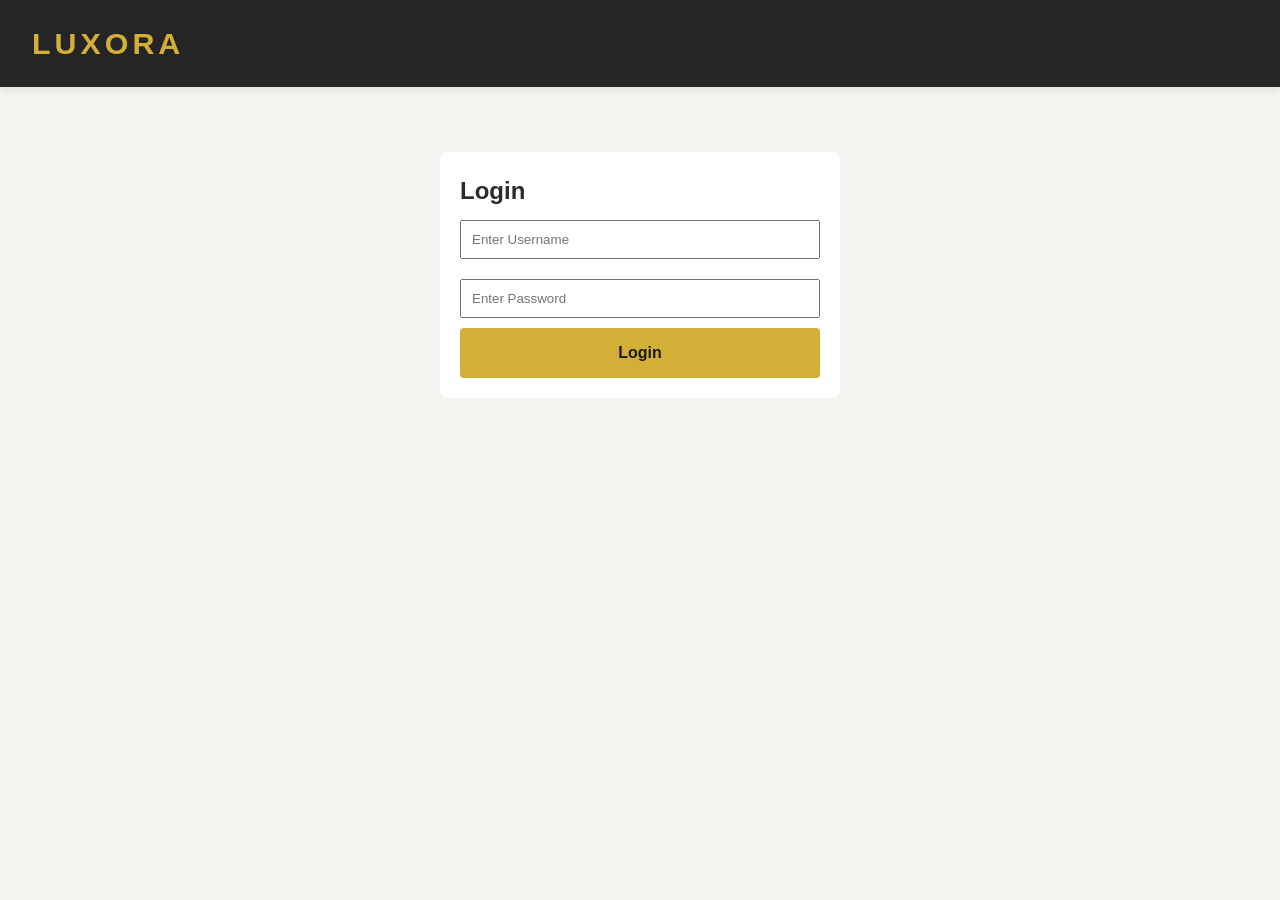
==== templates/cart.html @ e133c8b2 "refactor: restructure app into blueprints and formalize db config" ====
<!DOCTYPE html>
<html lang="en">
<head>
    <meta charset="UTF-8">
    <meta name="viewport" content="width=device-width, initial-scale=1.0">
    <title>Shopping Cart - LUXORA</title>
    <link rel="stylesheet" href="/static/styles.css">
</head>
<body>

    <header>
        <div class="header-container">
            <div class="logo" onclick="window.location.href='index.html'">LUXORA</div>
            <nav>
                <ul>
                    <li><a href="index.html" class="nav-link">Home</a></li>
                    <li><a href="products.html" class="nav-link">Shop</a></li>
                    <li><a href="cart.html" class="nav-link active cart-link">
                        🛒 Cart <span class="cart-count" id="cart-count">0</span>
                    </a></li>

                    <li><a href="login.html" class="nav-link" id="login-link">Login</a></li>
                    <li><a href="#" onclick="logout()" class="nav-link" id="logout-link" style="display:none;">Logout</a></li>
                </ul>
            </nav>
        </div>
    </header>

    <div class="cart-container">
        <h2 class="section-title">Shopping Cart</h2>

        <div id="cart-empty-state" class="cart-empty">
            <h2>Your cart is empty</h2>
            <p>Start adding items to see them here</p>
            <a href="products.html" class="cta-button">Continue Shopping</a>
        </div>

        <div id="cart-content" class="cart-content" style="display: none;">
            <div class="cart-items-section">
                <h2>Items in Cart</h2>
                <div id="cart-items">
                    </div>
            </div>

            <div class="cart-summary">
                <h3>Order Summary</h3>
                <div class="summary-row">
                    <span>Subtotal:</span>
                    <span id="subtotal">₹0.00</span>
                </div>
                <div class="summary-row">
                    <span>Shipping:</span>
                    <span id="shipping">Free</span>
                </div>
                <div class="summary-row total">
                    <span>Total:</span>
                    <span id="total">₹0.00</span>
                </div>

                <button class="checkout-btn" onclick="proceedToCheckout()">Proceed to Checkout</button>
                <a href="products.html" class="continue-shopping-btn">Continue Shopping</a>
            </div>
        </div>
    </div>

    <footer>
        <p>&copy; 2024 LUXORA - Premium E-Commerce. All rights reserved.</p>
    </footer>

    <script>
        window.addEventListener("DOMContentLoaded", () => {
            const user = localStorage.getItem("luxora-user");

            if (!user) {
                alert("Please login first!");
                window.location.href = "login.html";
            }
        });
    </script>

    <script src="/static/script.js"></script>
    <script src="/static/cart.js"></script>

</body>
</html>
---- static/styles.css ----
* {
    margin: 0;
    padding: 0;
    box-sizing: border-box;
}

:root {
    --primary-dark: #1a1a1a;
    --primary-gold: #d4af37;
    --secondary-cream: #f5f3f0;
    --text-dark: #2c2c2c;
    --text-light: #666666;
    --border-light: #e8e8e8;
    --white: #ffffff;
    --accent-rose: #b8860b;
}

html {
    scroll-behavior: smooth;
}

body {
    font-family: 'Segoe UI', Tahoma, Geneva, Verdana, sans-serif;
    background-color: var(--secondary-cream);
    color: var(--text-dark);
    line-height: 1.6;
    overflow-x: hidden;

    /* Prevent content from hiding behind fixed navbar */
    padding-top: 72px;
}

/* ===== HEADER & NAVIGATION ===== */
header {
    background-color: rgba(26, 26, 26, 0.95);
    color: var(--white);
    padding: 1.2rem 2rem;

    position: fixed;
    top: 0;
    left: 0;
    right: 0;

    z-index: 100;

    box-shadow: 0 2px 8px rgba(0, 0, 0, 0.1);

    transition:
        box-shadow 0.3s ease,
        backdrop-filter 0.3s ease,
        background-color 0.3s ease;

    backdrop-filter: blur(8px);
}
header.scrolled {
    box-shadow: 0 8px 24px rgba(0, 0, 0, 0.25);
    backdrop-filter: blur(12px);
}
.header-container {
    max-width: 1400px;
    margin: 0 auto;
    display: flex;
    justify-content: space-between;
    align-items: center;
}

.logo {
    font-size: 1.9rem;
    font-weight: 700;
    letter-spacing: 4px;
    color: var(--primary-gold);
    transition: all .4s ease;
}

.logo:hover{
    transform: scale(1.08);
    text-shadow:
        0 0 8px rgba(212,175,55,.5),
        0 0 18px rgba(212,175,55,.3);
}

nav ul {
    display: flex;
    list-style: none;
    gap: 2rem;
    align-items: center;
}

nav a {
    color: var(--white);
    text-decoration: none;
    font-size: 0.95rem;
    font-weight: 600;
    letter-spacing: 0.5px;
    padding: 0.8rem 0;
    position: relative;
    display: inline-block;
    transition: color 0.35s ease,
                transform 0.35s ease;
}

nav a::after {
    content: "";
    position: absolute;
    left: 50%;
    bottom: -6px;

    width: 0;
    height: 2px;

    background: linear-gradient(
        90deg,
        transparent,
        var(--primary-gold),
        transparent
    );

    transform: translateX(-50%);
    transition: width .4s ease;
}
nav a:hover {
    color: var(--primary-gold);
    transform: translateY(-3px);
}
nav a:hover::after {
    width: 100%;
}

nav a.active {
    color: var(--primary-gold);
}

nav a.active::after {
    width: 100%;
}

.cart-link{
    display:flex;
    align-items:center;
    gap:.6rem;

    padding:.7rem 1.3rem;

    background:linear-gradient(
        135deg,
        #d4af37,
        #f2d675
    );

    color:#111;

    border-radius:50px;

    font-weight:600;

    transition:.35s ease;

    box-shadow:0 4px 12px rgba(212,175,55,.25);
}

.cart-link:hover{
    transform:translateY(-3px) scale(1.04);

    box-shadow:
        0 10px 24px rgba(212,175,55,.45);
}

.cart-count {
    background-color: var(--primary-dark);
    color: var(--primary-gold);
    border-radius: 50%;
    width: 20px;
    height: 20px;
    display: flex;
    align-items: center;
    justify-content: center;
    font-size: 0.75rem;
    font-weight: bold;
}

/* ===== HOME PAGE ===== */
.hero {
    background: linear-gradient(135deg, var(--primary-dark) 0%, #2a2a2a 100%);
    color: var(--white);
    padding: 6rem 2rem;
    text-align: center;
    position: relative;
    overflow: hidden;
}

.hero::before {
    content: '';
    position: absolute;
    top: -50%;
    right: -10%;
    width: 500px;
    height: 500px;
    border-radius: 50%;
    background: radial-gradient(circle, rgba(212, 175, 55, 0.1) 0%, transparent 70%);
    animation: float 6s ease-in-out infinite;
}

@keyframes float {
    0%, 100% { transform: translateY(0px); }
    50% { transform: translateY(30px); }
}

.hero-content {
    position: relative;
    z-index: 2;
    max-width: 800px;
    margin: 0 auto;
}

.hero h1 {
    font-size: 3.5rem;
    margin-bottom: 1rem;
    font-weight: 700;
    letter-spacing: 2px;
    animation: slideDown 0.8s ease;
}

@keyframes slideDown {
    from {
        opacity: 0;
        transform: translateY(-30px);
    }
    to {
        opacity: 1;
        transform: translateY(0);
    }
}

.hero p {
    font-size: 1.2rem;
    margin-bottom: 2rem;
    color: #cccccc;
    animation: slideUp 0.8s ease 0.2s both;
}

@keyframes slideUp {
    from {
        opacity: 0;
        transform: translateY(30px);
    }
    to {
        opacity: 1;
        transform: translateY(0);
    }
}

.cta-button {
    display: inline-block;
    padding: 1rem 2.5rem;
    background-color: var(--primary-gold);
    color: var(--primary-dark);
    text-decoration: none;
    border: none;
    border-radius: 4px;
    font-weight: 600;
    font-size: 1rem;
    cursor: pointer;
    transition: all 0.3s ease;
    animation: slideUp 0.8s ease 0.4s both;
}

.cta-button:hover {
    background-color: var(--accent-rose);
    transform: translateY(-3px);
    box-shadow: 0 10px 25px rgba(212, 175, 55, 0.3);
}

.categories-preview {
    max-width: 1400px;
    margin: 4rem auto;
    padding: 0 2rem;
}

.section-title {
    font-size: 2.5rem;
    text-align: center;
    margin-bottom: 3rem;
    color: var(--primary-dark);
    font-weight: 700;
    letter-spacing: 1px;
}

.categories-grid {
    display: grid;
    grid-template-columns: repeat(auto-fit, minmax(280px, 1fr));
    gap: 2rem;
}

.category-card {
    background-color: var(--white);
    border-radius: 8px;
    overflow: hidden;
    box-shadow: 0 4px 15px rgba(0, 0, 0, 0.08);
    transition: all 0.3s ease;
    cursor: pointer;
    text-decoration: none;
    display: block;
}

.category-card:hover {
    transform: translateY(-8px);
    box-shadow: 0 12px 25px rgba(212, 175, 55, 0.2);
}

.category-image {
    width: 100%;
    height: 200px;
    background: linear-gradient(135deg, var(--secondary-cream) 0%, #ede9e3 100%);
    display: flex;
    align-items: center;
    justify-content: center;
    font-size: 4rem;
    font-weight: 300;
}

.category-info {
    padding: 1.5rem;
    text-align: center;
}

.category-info h3 {
    font-size: 1.3rem;
    margin-bottom: 0.5rem;
    color: var(--primary-dark);
}

.category-info p {
    color: var(--text-light);
    font-size: 0.9rem;
}

/* ===== PRODUCT LISTING PAGE ===== */
.products-section {
    max-width: 1400px;
    margin: 3rem auto;
    padding: 0 2rem;
}

.products-header {
    display: flex;
    justify-content: space-between;
    align-items: flex-start;
    margin-bottom: 2.5rem;
    gap: 2rem;
}

.products-header h2 {
    font-size: 2.2rem;
    color: var(--primary-dark);
    margin-bottom: 1.5rem;
}

.category-filter {
    display: flex;
    gap: 0.8rem;
    flex-wrap: wrap;
}

.filter-btn {
    padding: 0.6rem 1.2rem;
    border: 2px solid var(--border-light);
    background-color: var(--white);
    color: var(--text-dark);
    border-radius: 4px;
    cursor: pointer;
    font-weight: 500;
    transition: all 0.3s ease;
}

.filter-btn:hover {
    border-color: var(--primary-gold);
    color: var(--primary-gold);
}

.filter-btn.active {
    background-color: var(--primary-gold);
    color: var(--primary-dark);
    border-color: var(--primary-gold);
}

.back-button {
    padding: 0.7rem 1.5rem;
    background-color: var(--primary-dark);
    color: var(--white);
    border: none;
    border-radius: 4px;
    cursor: pointer;
    font-weight: 500;
    transition: all 0.3s ease;
    text-decoration: none;
    display: inline-block;
}

.back-button:hover {
    background-color: var(--primary-gold);
    color: var(--primary-dark);
}

.products-grid {
    display: grid;
    grid-template-columns: repeat(auto-fill, minmax(260px, 1fr));
    gap: 2rem;
}

.product-card {
    background-color: var(--white);
    border-radius: 8px;
    overflow: hidden;
    box-shadow: 0 2px 8px rgba(0, 0, 0, 0.08);
    transition: all 0.3s ease;
    display: flex;
    flex-direction: column;
}

.product-card:hover {
    transform: translateY(-6px);
    box-shadow: 0 10px 20px rgba(212, 175, 55, 0.15);
}

.product-image {
    width: 100%;
    height: 220px;
    background: linear-gradient(135deg, var(--secondary-cream) 0%, #ede9e3 100%);
    display: flex;
    align-items: center;
    justify-content: center;
    font-size: 3rem;
    font-weight: 300;
    color: #999;
}

.product-info {
    padding: 1.5rem;
    flex-grow: 1;
    display: flex;
    flex-direction: column;
}

.product-name {
    font-size: 1.1rem;
    font-weight: 600;
    color: var(--primary-dark);
    margin-bottom: 0.5rem;
}

.product-description {
    font-size: 0.85rem;
    color: var(--text-light);
    margin-bottom: 1rem;
    flex-grow: 1;
}

.product-footer {
    display: flex;
    justify-content: space-between;
    align-items: center;
}

.product-price {
    font-size: 1.3rem;
    font-weight: 700;
    color: var(--primary-gold);
}

.add-to-cart-btn {
    padding: 0.6rem 1.2rem;
    background-color: var(--primary-gold);
    color: var(--primary-dark);
    border: none;
    border-radius: 4px;
    cursor: pointer;
    font-weight: 600;
    font-size: 0.9rem;
    transition: all 0.3s ease;
}

.add-to-cart-btn:hover {
    background-color: var(--accent-rose);
    transform: translateY(-2px);
    box-shadow: 0 6px 12px rgba(212, 175, 55, 0.3);
}

.add-to-cart-btn.added {
    background-color: #4caf50;
}

/* ===== CART PAGE ===== */
.cart-container {
    max-width: 1200px;
    margin: 3rem auto;
    padding: 0 2rem;
}

.cart-empty {
    text-align: center;
    padding: 4rem 2rem;
    color: var(--text-light);
}

.cart-empty h2 {
    font-size: 1.8rem;
    margin-bottom: 1rem;
    color: var(--primary-dark);
}

.cart-empty p {
    margin-bottom: 2rem;
}

.cart-content {
    display: grid;
    grid-template-columns: 1fr 350px;
    gap: 2rem;
}

.cart-items-section {
    background-color: var(--white);
    border-radius: 8px;
    padding: 2rem;
    box-shadow: 0 2px 8px rgba(0, 0, 0, 0.08);
}

.cart-items-section h2 {
    font-size: 1.8rem;
    margin-bottom: 2rem;
    color: var(--primary-dark);
    border-bottom: 2px solid var(--border-light);
    padding-bottom: 1rem;
}

.cart-item {
    display: grid;
    grid-template-columns: 80px 1fr auto;
    gap: 1.5rem;
    padding: 1.5rem 0;
    border-bottom: 1px solid var(--border-light);
    align-items: start;
}

.cart-item:last-child {
    border-bottom: none;
}

.cart-item-image {
    width: 80px;
    height: 80px;
    background: linear-gradient(135deg, var(--secondary-cream) 0%, #ede9e3 100%);
    border-radius: 4px;
    display: flex;
    align-items: center;
    justify-content: center;
    font-size: 2rem;
}

.cart-item-details {
    display: flex;
    flex-direction: column;
    justify-content: center;
}

.cart-item-name {
    font-size: 1.1rem;
    font-weight: 600;
    color: var(--primary-dark);
    margin-bottom: 0.3rem;
}

.cart-item-price {
    color: var(--primary-gold);
    font-weight: 600;
    font-size: 1rem;
}

.cart-item-controls {
    display: flex;
    align-items: center;
    gap: 0.5rem;
}

.qty-button {
    width: 28px;
    height: 28px;
    border: 1px solid var(--border-light);
    background-color: var(--white);
    border-radius: 4px;
    cursor: pointer;
    font-weight: 600;
    transition: all 0.2s ease;
}

.qty-button:hover {
    background-color: var(--secondary-cream);
}

.qty-input {
    width: 45px;
    text-align: center;
    border: 1px solid var(--border-light);
    border-radius: 4px;
    padding: 0.3rem;
    font-weight: 600;
}

.remove-btn {
    padding: 0.5rem 1rem;
    background-color: #e74c3c;
    color: var(--white);
    border: none;
    border-radius: 4px;
    cursor: pointer;
    font-size: 0.85rem;
    transition: all 0.3s ease;
}

.remove-btn:hover {
    background-color: #c0392b;
    transform: translateY(-2px);
}

.cart-summary {
    background-color: var(--white);
    border-radius: 8px;
    padding: 2rem;
    box-shadow: 0 2px 8px rgba(0, 0, 0, 0.08);
    height: fit-content;
    position: sticky;
    top: 100px;
}

.cart-summary h3 {
    font-size: 1.4rem;
    margin-bottom: 1.5rem;
    color: var(--primary-dark);
    border-bottom: 2px solid var(--border-light);
    padding-bottom: 1rem;
}

.summary-row {
    display: flex;
    justify-content: space-between;
    margin-bottom: 1rem;
    font-size: 0.95rem;
}

.summary-row.total {
    border-top: 2px solid var(--border-light);
    padding-top: 1rem;
    font-size: 1.3rem;
    font-weight: 700;
    color: var(--primary-dark);
}

.summary-row.total span:last-child {
    color: var(--primary-gold);
}

.checkout-btn {
    width: 100%;
    padding: 1rem;
    background-color: var(--primary-gold);
    color: var(--primary-dark);
    border: none;
    border-radius: 4px;
    font-weight: 700;
    font-size: 1rem;
    cursor: pointer;
    margin-top: 1.5rem;
    transition: all 0.3s ease;
}

.checkout-btn:hover {
    background-color: var(--accent-rose);
    transform: translateY(-2px);
    box-shadow: 0 8px 16px rgba(212, 175, 55, 0.3);
}

.continue-shopping-btn {
    width: 100%;
    padding: 0.8rem;
    background-color: var(--primary-dark);
    color: var(--white);
    border: none;
    border-radius: 4px;
    font-weight: 600;
    font-size: 0.95rem;
    cursor: pointer;
    margin-top: 1rem;
    transition: all 0.3s ease;
    text-decoration: none;
    display: block;
    text-align: center;
}

.continue-shopping-btn:hover {
    background-color: #333;
}

/* ===== FOOTER ===== */
footer {
    background-color: var(--primary-dark);
    color: var(--white);
    text-align: center;
    padding: 2rem;
    margin-top: 4rem;
}

/* ===== NOTIFICATION ===== */
.notification {
    position: fixed;
    top: 80px;
    right: 20px;
    background-color: var(--primary-gold);
    color: var(--primary-dark);
    padding: 1rem 1.5rem;
    border-radius: 4px;
    box-shadow: 0 4px 12px rgba(0, 0, 0, 0.2);
    z-index: 1000;
    animation: slideInRight 0.4s ease, slideOutRight 0.4s ease 2.6s forwards;
    font-weight: 600;
}

@keyframes slideInRight {
    from {
        opacity: 0;
        transform: translateX(100px);
    }
    to {
        opacity: 1;
        transform: translateX(0);
    }
}

@keyframes slideOutRight {
    from {
        opacity: 1;
        transform: translateX(0);
    }
    to {
        opacity: 0;
        transform: translateX(100px);
    }
}

/* ===== RESPONSIVE ===== */
@media (max-width: 768px) {
    .hero h1 {
        font-size: 2.2rem;
    }

    .hero p {
        font-size: 1rem;
    }

    .products-grid {
        grid-template-columns: repeat(auto-fill, minmax(200px, 1fr));
        gap: 1.5rem;
    }

    .cart-content {
        grid-template-columns: 1fr;
    }

    .cart-summary {
        position: static;
    }

    .cart-item {
        grid-template-columns: 60px 1fr;
    }

    .cart-item-controls {
        grid-column: 1 / -1;
        justify-content: flex-end;
        margin-top: 1rem;
    }

    nav ul {
        gap: 1rem;
    }

    .categories-grid {
        grid-template-columns: 1fr;
    }

    .products-header {
        flex-direction: column;
    }

    .category-filter {
        flex-direction: column;
    }

    .filter-btn {
        width: 100%;
    }
}
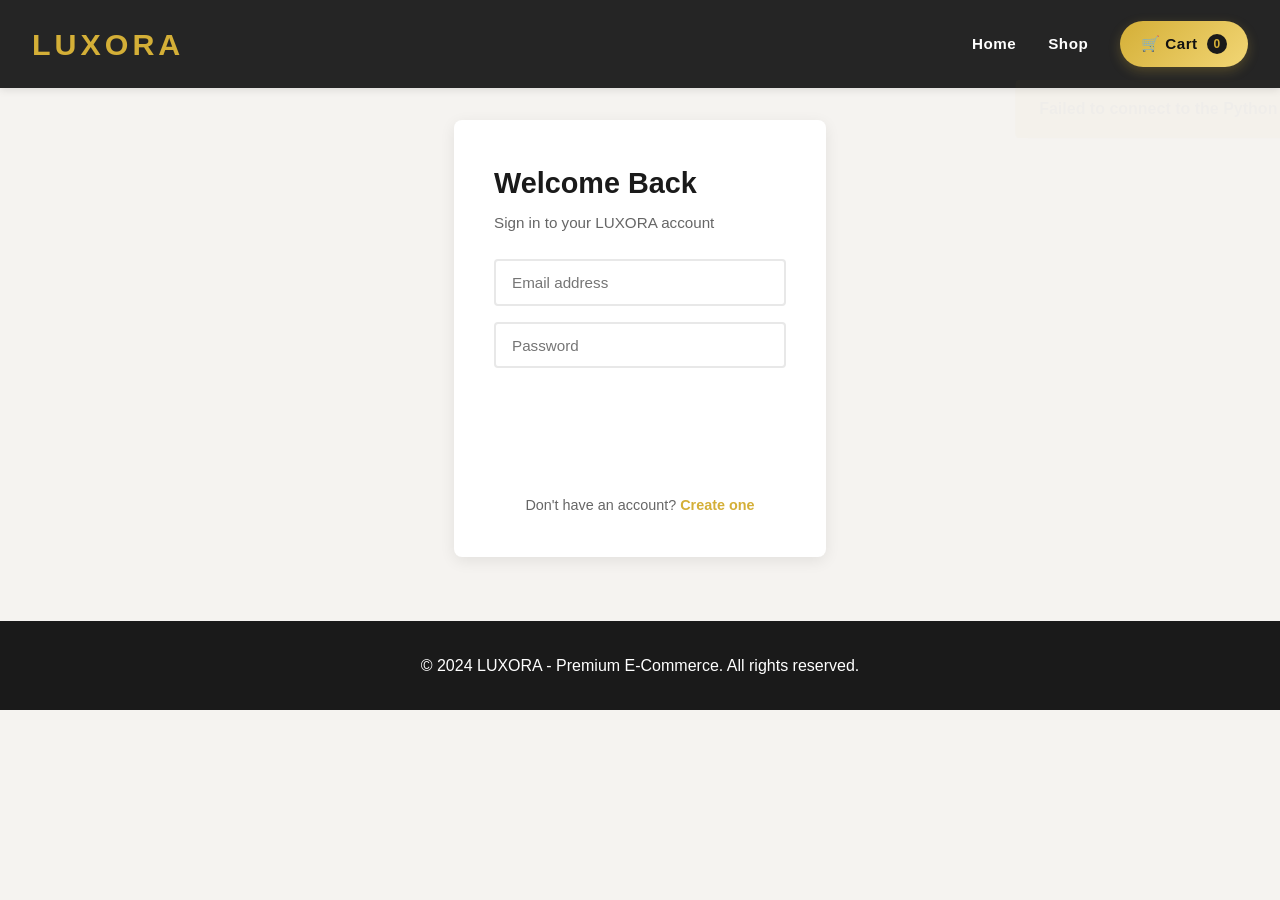
==== commit 10de756e: "feat: add server-side authentication" ====
--- a/templates/cart.html
+++ b/templates/cart.html
@@ -68,11 +68,15 @@
     </footer>
 
     <script>
-        window.addEventListener("DOMContentLoaded", () => {
-            const user = localStorage.getItem("luxora-user");
-
-            if (!user) {
-                alert("Please login first!");
+        window.addEventListener("DOMContentLoaded", async () => {
+            try {
+                const response = await fetch('/api/auth/me');
+                if (!response.ok) {
+                    alert("Please login to view your cart!");
+                    window.location.href = "login.html";
+                }
+            } catch (e) {
+                alert("Please login to view your cart!");
                 window.location.href = "login.html";
             }
         });
--- a/static/styles.css
+++ b/static/styles.css
@@ -799,3 +799,74 @@
         width: 100%;
     }
 }
+
+/* ===== AUTH PAGES (Phase 2) ===== */
+.auth-container {
+    max-width: 420px;
+    margin: 3rem auto;
+    padding: 0 1.5rem;
+}
+
+.auth-card {
+    background-color: var(--white);
+    border-radius: 8px;
+    padding: 2.5rem;
+    box-shadow: 0 4px 15px rgba(0, 0, 0, 0.08);
+}
+
+.auth-card h2 {
+    font-size: 1.8rem;
+    color: var(--primary-dark);
+    margin-bottom: 0.3rem;
+}
+
+.auth-subtitle {
+    color: var(--text-light);
+    margin-bottom: 1.5rem;
+    font-size: 0.95rem;
+}
+
+.auth-input {
+    width: 100%;
+    padding: 0.8rem 1rem;
+    border: 2px solid var(--border-light);
+    border-radius: 4px;
+    font-size: 0.95rem;
+    margin-bottom: 1rem;
+    transition: border-color 0.3s ease;
+    box-sizing: border-box;
+}
+
+.auth-input:focus {
+    outline: none;
+    border-color: var(--primary-gold);
+}
+
+.auth-button {
+    width: 100%;
+    margin-top: 0.5rem;
+}
+
+.auth-error {
+    color: #e74c3c;
+    font-size: 0.9rem;
+    min-height: 1.2rem;
+    margin-bottom: 0.5rem;
+}
+
+.auth-toggle {
+    text-align: center;
+    margin-top: 1.5rem;
+    color: var(--text-light);
+    font-size: 0.9rem;
+}
+
+.auth-toggle a {
+    color: var(--primary-gold);
+    text-decoration: none;
+    font-weight: 600;
+}
+
+.auth-toggle a:hover {
+    text-decoration: underline;
+}
